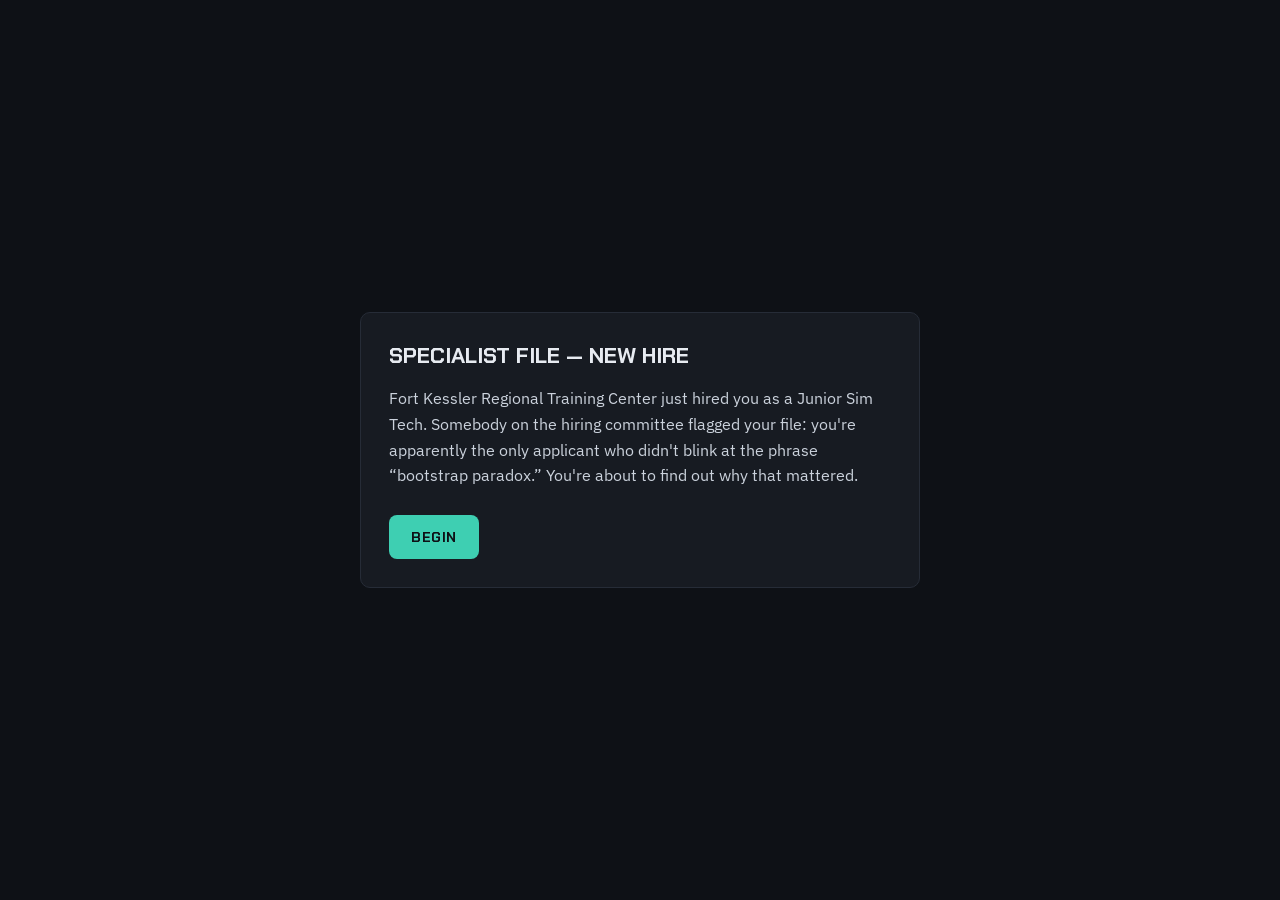
==== game/web/index.html @ 8c5e697e "Add CHSOS Roguelite game design docs and playable vertical slice Locks in the story bible (Frontier " ====
<!doctype html>
<html lang="en">
<head>
<meta charset="utf-8">
<meta name="viewport" content="width=device-width, initial-scale=1, viewport-fit=cover">
<title>CHSOS Roguelite — Vertical Slice</title>
<link rel="stylesheet" href="https://fonts.googleapis.com/css2?family=Chakra+Petch:wght@500;600;700&family=IBM+Plex+Sans:wght@400;500;600&display=swap">
<link rel="stylesheet" href="style.css">
</head>
<body>

<!-- INTRO / NEW GAME -->
<section id="screen-intro" class="screen" hidden>
  <div class="center-shell">
    <div class="card">
      <h1 id="intro-title">SPECIALIST FILE — NEW HIRE</h1>
      <p id="intro-text"></p>
      <div class="btn-row">
        <button id="btn-intro-continue" class="btn">BEGIN</button>
      </div>
    </div>
  </div>
</section>

<!-- CAREER HUB -->
<section id="screen-hub" class="screen" hidden>
  <div class="topbar">
    <div class="topbar-title">
      <span class="eyebrow">SPECIALIST FILE</span>
      <span class="main" id="hub-rank">JUNIOR SIM TECH</span>
    </div>
    <div class="save-controls">
      <button id="btn-export" class="btn-secondary">EXPORT SAVE</button>
      <button id="btn-import" class="btn-secondary">IMPORT SAVE</button>
      <button id="btn-new-game" class="btn-secondary">NEW GAME</button>
      <input type="file" id="file-import" accept="application/json" hidden>
    </div>
  </div>

  <div class="hub-main">
    <div class="panel">
      <div class="panel-title">KSA MASTERY BY DOMAIN</div>
      <div id="hub-domains"></div>
    </div>

    <div class="panel">
      <div class="panel-title">CREW ROSTER</div>
      <div id="hub-crew"></div>
    </div>
  </div>

  <div class="hub-main" style="grid-template-columns: 1fr;">
    <div class="panel">
      <div class="panel-title">HUB</div>
      <div class="hub-line" id="hub-line"></div>
      <div class="btn-row">
        <button id="btn-begin-deployment" class="btn">BEGIN DEPLOYMENT</button>
      </div>
    </div>
  </div>
</section>

<!-- NODE MAP -->
<section id="screen-map" class="screen" hidden>
  <div class="topbar">
    <div class="topbar-title">
      <span class="eyebrow" id="map-location">SECTOR 1 · 2019</span>
      <span class="main">FORT KESSLER REGIONAL TRAINING CENTER</span>
    </div>
    <div class="stat-row">
      <div class="stat-pill"><span class="label">INTEGRITY</span><span class="value" id="stat-integrity">100</span></div>
      <div class="stat-pill"><span class="label">MORALE</span><span class="value" id="stat-morale">100</span></div>
      <div class="stat-pill"><span class="label">BUDGET</span><span class="value" id="stat-budget">200 CR</span></div>
    </div>
  </div>

  <div class="map-layers">
    <div class="map-layer-label">NEXT ROTATION</div>
    <div class="map-canvas" id="map-canvas">
      <svg id="map-svg" viewBox="0 0 640 520" preserveAspectRatio="xMidYMid meet"></svg>
      <div id="map-nodes"></div>
      <div id="ship-marker" class="ship-marker"></div>
    </div>
  </div>
</section>

<!-- NODE INTERACTION OVERLAY -->
<div id="overlay-node" class="overlay" hidden>
  <div class="node-panel" id="node-panel-content"></div>
</div>

<!-- RUN END -->
<section id="screen-runend" class="screen" hidden>
  <div class="center-shell">
    <div class="card">
      <h1>DEPLOYMENT COMPLETE</h1>
      <p id="runend-text"></p>
      <div class="effects-row" id="runend-stats"></div>
      <div class="btn-row">
        <button id="btn-return-hub" class="btn">RETURN TO HUB</button>
      </div>
    </div>
  </div>
</section>

<script src="content.js"></script>
<script src="app.js"></script>
</body>
</html>
---- game/web/style.css ----
:root {
  color-scheme: dark;
  --bg: #0e1116;
  --panel: #171b22;
  --panel-2: #12151b;
  --border: #262c37;
  --text: #e7ebf1;
  --muted: #8b93a1;
  --muted-2: #6b7280;
  --accent: #3ecfb2;
  --domain-I: #5b8def;
  --domain-II: #3ecfb2;
  --domain-III: #e8a33d;
  --domain-IV: #6fbf73;
  --domain-V: #e0584f;
  --danger: #e0584f;
  padding-top: env(safe-area-inset-top, 0px);
  padding-bottom: env(safe-area-inset-bottom, 0px);
}

* { box-sizing: border-box; }

html, body {
  margin: 0;
  min-height: 100%;
  background: var(--bg);
  color: var(--text);
  font-family: 'IBM Plex Sans', sans-serif;
}

img { max-width: 100%; }
[hidden] { display: none !important; }

.hud { font-family: 'Chakra Petch', sans-serif; }

button {
  font-family: 'IBM Plex Sans', sans-serif;
  cursor: pointer;
}
button:disabled { cursor: default; opacity: 0.45; }

a { color: inherit; }

/* ---------- layout shells ---------- */

.screen {
  min-height: 100vh;
  display: flex;
  flex-direction: column;
}

.center-shell {
  flex: 1;
  display: flex;
  align-items: center;
  justify-content: center;
  padding: 24px;
}

.card {
  background: var(--panel);
  border: 1px solid var(--border);
  border-radius: 10px;
  padding: 28px;
  max-width: 560px;
  width: 100%;
}

.card h1 {
  font-family: 'Chakra Petch', sans-serif;
  font-size: 22px;
  margin: 0 0 14px;
}

.card p { line-height: 1.6; color: #cbd2dc; }

.btn {
  display: inline-flex;
  align-items: center;
  justify-content: center;
  background: var(--accent);
  color: #0e1116;
  font-family: 'Chakra Petch', sans-serif;
  font-size: 14px;
  font-weight: 700;
  letter-spacing: 0.5px;
  padding: 13px 22px;
  border: none;
  border-radius: 8px;
  margin-top: 10px;
}
.btn:hover { opacity: 0.9; }

.btn-secondary {
  background: transparent;
  border: 1px solid #3a4250;
  color: #cbd2dc;
  font-family: 'IBM Plex Sans', sans-serif;
  font-size: 13px;
  font-weight: 500;
  padding: 10px 16px;
  border-radius: 6px;
}

.btn-row { display: flex; gap: 10px; flex-wrap: wrap; margin-top: 16px; }

/* ---------- top bar (map / hub) ---------- */

.topbar {
  display: flex;
  align-items: center;
  justify-content: space-between;
  padding: 16px 28px;
  border-bottom: 1px solid var(--border);
  flex-wrap: wrap;
  gap: 12px;
}

.topbar-title { display: flex; flex-direction: column; gap: 2px; }
.topbar-title .eyebrow { font-size: 11px; letter-spacing: 2px; color: var(--muted); }
.topbar-title .main { font-family: 'Chakra Petch', sans-serif; font-size: 20px; font-weight: 700; }

.stat-row { display: flex; gap: 10px; flex-wrap: wrap; }

.stat-pill {
  display: flex;
  flex-direction: column;
  background: var(--panel);
  border: 1px solid var(--border);
  border-radius: 8px;
  padding: 8px 14px;
  min-width: 76px;
}
.stat-pill .label { font-size: 10px; letter-spacing: 1px; color: var(--muted); }
.stat-pill .value { font-family: 'Chakra Petch', sans-serif; font-size: 15px; }

/* ---------- hub screen ---------- */

.hub-main {
  flex: 1;
  display: grid;
  grid-template-columns: 1.4fr 1fr;
  gap: 24px;
  padding: 26px 28px;
}
@media (max-width: 760px) {
  .hub-main { grid-template-columns: 1fr; }
}

.panel {
  background: var(--panel);
  border: 1px solid var(--border);
  border-radius: 10px;
  padding: 22px 24px;
  display: flex;
  flex-direction: column;
  gap: 14px;
}

.panel-title { font-family: 'Chakra Petch', sans-serif; font-size: 13px; letter-spacing: 2px; color: var(--muted); }

.hub-line {
  background: var(--panel-2);
  border: 1px solid var(--border);
  border-left: 3px solid var(--accent);
  border-radius: 6px;
  padding: 14px 16px;
  font-size: 14px;
  line-height: 1.6;
  color: #cbd2dc;
}

.crew-card {
  display: flex;
  align-items: center;
  gap: 14px;
  padding: 12px 14px;
  background: var(--panel-2);
  border: 1px solid #232a35;
  border-radius: 8px;
}
.crew-card.locked { opacity: 0.5; }
.crew-avatar {
  width: 40px; height: 40px; border-radius: 50%;
  background: #1f242d; border: 1px solid #333b47;
  display: flex; align-items: center; justify-content: center;
  font-family: 'Chakra Petch', sans-serif; font-size: 13px; font-weight: 700;
  flex-shrink: 0;
}
.crew-name { font-size: 14px; font-weight: 600; }
.crew-domain { font-size: 12px; color: var(--muted); }

.domain-row {
  display: flex; align-items: baseline; justify-content: space-between; gap: 10px;
}
.domain-bar-track { width: 100%; height: 8px; background: #1f242d; border-radius: 4px; overflow: hidden; margin-top: 6px; }
.domain-bar-fill { height: 100%; }

/* ---------- map screen ---------- */

.map-layers {
  flex: 1;
  padding: 26px 28px;
  display: flex;
  flex-direction: column;
  gap: 22px;
  overflow-y: auto;
}

.map-layer-label { font-family: 'Chakra Petch', sans-serif; font-size: 11px; letter-spacing: 2px; color: var(--muted); }

.map-canvas {
  position: relative;
  width: 100%;
  max-width: 760px;
  aspect-ratio: 640 / 520;
  margin: 0 auto;
}

#map-svg {
  position: absolute;
  inset: 0;
  width: 100%;
  height: 100%;
}

#map-nodes {
  position: absolute;
  inset: 0;
}

.map-node-btn {
  position: absolute;
  transform: translate(-50%, -50%);
  width: 56px;
  height: 56px;
  border-radius: 50%;
  display: flex;
  align-items: center;
  justify-content: center;
  font-family: 'Chakra Petch', sans-serif;
  font-size: 11px;
  font-weight: 700;
  letter-spacing: 0.5px;
  border: 2px solid var(--border);
  background: var(--panel);
  color: var(--muted);
  cursor: default;
  padding: 0;
}

.map-node-btn.state-locked { opacity: 0.35; }

.map-node-btn.state-completed { opacity: 0.55; }

.map-node-btn.state-available {
  cursor: pointer;
  animation: node-pulse 1.6s ease-in-out infinite;
}
.map-node-btn.state-available:hover { transform: translate(-50%, -50%) scale(1.08); }

@keyframes node-pulse {
  0%, 100% { box-shadow: 0 0 0 0 currentColor; }
  50% { box-shadow: 0 0 0 6px transparent; }
}

.map-node-label {
  position: absolute;
  transform: translate(-50%, 0);
  top: calc(50% + 34px);
  width: 130px;
  text-align: center;
  font-size: 11px;
  color: var(--muted);
  line-height: 1.3;
  pointer-events: none;
}

.ship-marker {
  position: absolute;
  width: 14px;
  height: 14px;
  border-radius: 50%;
  background: var(--accent);
  box-shadow: 0 0 10px 3px var(--accent);
  transform: translate(-50%, -50%);
  transition: left 0.6s cubic-bezier(0.4, 0, 0.2, 1), top 0.6s cubic-bezier(0.4, 0, 0.2, 1);
  pointer-events: none;
}

.node-type-tag {
  font-family: 'Chakra Petch', sans-serif;
  font-size: 10px;
  letter-spacing: 1.5px;
  padding: 3px 8px;
  border-radius: 4px;
  display: inline-block;
  width: fit-content;
}

.node-title { font-size: 15px; font-weight: 600; }
.node-location { font-size: 11px; color: var(--muted-2); }

/* ---------- node interaction overlay ---------- */

.overlay {
  position: fixed;
  inset: 0;
  background: rgba(5, 7, 10, 0.7);
  display: flex;
  align-items: center;
  justify-content: center;
  padding: 20px;
  z-index: 10;
}

.node-panel {
  background: var(--panel);
  border: 1px solid var(--border);
  border-radius: 12px;
  max-width: 640px;
  width: 100%;
  max-height: 90vh;
  overflow-y: auto;
  padding: 28px;
}

.node-panel .flavor {
  font-size: 14px;
  color: #cbd2dc;
  line-height: 1.6;
  background: var(--panel-2);
  border-left: 3px solid var(--accent);
  border-radius: 6px;
  padding: 14px 16px;
  margin-bottom: 18px;
}

.timer-bar-track { width: 100%; height: 6px; background: #1f242d; border-radius: 3px; overflow: hidden; margin: 10px 0 18px; }
.timer-bar-fill { height: 100%; background: var(--domain-III); transition: width 1s linear; }

.option-btn {
  display: block;
  width: 100%;
  text-align: left;
  background: var(--panel-2);
  border: 1px solid var(--border);
  color: var(--text);
  border-radius: 8px;
  padding: 12px 14px;
  margin-bottom: 10px;
  font-size: 14px;
  line-height: 1.5;
}
.option-btn:hover { border-color: var(--accent); }
.option-btn.chosen-correct { border-color: var(--domain-IV); background: #14231a; }
.option-btn.chosen-incorrect { border-color: var(--danger); background: #241417; }
.option-btn.reveal-correct { border-color: var(--domain-IV); }

.tone-tag {
  font-family: 'Chakra Petch', sans-serif;
  font-size: 10px;
  letter-spacing: 1px;
  color: var(--muted);
  display: block;
  margin-bottom: 4px;
}

.result-box {
  margin-top: 16px;
  padding: 14px 16px;
  border-radius: 8px;
  background: var(--panel-2);
  border: 1px solid var(--border);
  font-size: 14px;
  line-height: 1.6;
}

.effects-row { display: flex; gap: 12px; margin-top: 10px; flex-wrap: wrap; }
.effect-chip { font-family: 'Chakra Petch', sans-serif; font-size: 12px; padding: 4px 10px; border-radius: 12px; border: 1px solid var(--border); }
.effect-chip.pos { color: var(--domain-IV); border-color: var(--domain-IV); }
.effect-chip.neg { color: var(--danger); border-color: var(--danger); }

.stage-indicator { font-size: 12px; color: var(--muted); margin-bottom: 8px; }

/* ---------- save controls ---------- */

.save-controls { display: flex; gap: 8px; flex-wrap: wrap; }
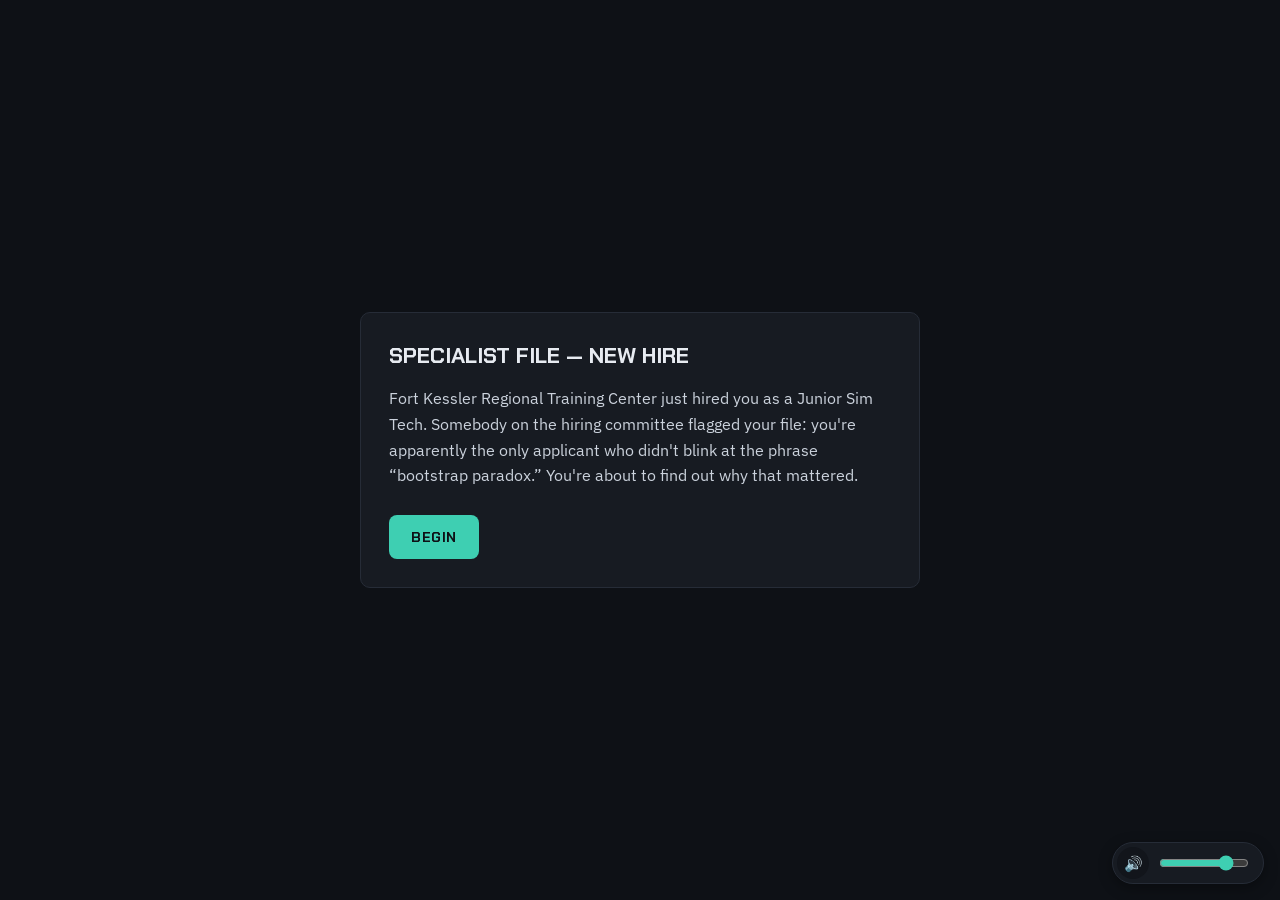
==== commit da3ed331: "Add sound control and Phase B story layer: outposts, Marsh, callbacks, barks - Sound: fixed corner w" ====
--- a/game/web/index.html
+++ b/game/web/index.html
@@ -17,6 +17,20 @@
       <p id="intro-text"></p>
       <div class="btn-row">
         <button id="btn-intro-continue" class="btn">BEGIN</button>
+      </div>
+    </div>
+  </div>
+</section>
+
+<!-- FIRST CREW PICKUP -->
+<section id="screen-crew-hire" class="screen" hidden>
+  <div class="center-shell">
+    <div class="card">
+      <h1>INCOMING TRANSMISSION</h1>
+      <p>Hub: “You're not doing this alone. Nobody does. Your AV Technician is Rosa Quintero, callsign Patch. Cables, RF, dead mics: the stuff that makes or breaks a sim before anyone even gets to the clinical part. She's worked every kind of room there is. Keep her close.”</p>
+      <div class="crew-card" id="crew-hire-card" style="margin: 18px 0;"></div>
+      <div class="btn-row">
+        <button id="btn-crew-hire-continue" class="btn">TAKE THE ASSIGNMENT</button>
       </div>
     </div>
   </div>
@@ -51,10 +65,27 @@
 
   <div class="hub-main" style="grid-template-columns: 1fr;">
     <div class="panel">
-      <div class="panel-title">HUB</div>
-      <div class="hub-line" id="hub-line"></div>
+      <div class="panel-title">WAYSTATION 4</div>
+      <div class="eyebrow" id="hub-sector"></div>
+      <div class="hub-projection" id="hub-projection" hidden></div>
+      <div class="hub-convo" id="hub-convo"></div>
       <div class="btn-row">
         <button id="btn-begin-deployment" class="btn">BEGIN DEPLOYMENT</button>
+      </div>
+    </div>
+  </div>
+</section>
+
+<!-- OUTPOST ARRIVAL BRIEFING (only when there's something new to say) -->
+<section id="screen-briefing" class="screen" hidden>
+  <div class="center-shell">
+    <div class="card briefing-card">
+      <span class="eyebrow" id="briefing-eyebrow">ARRIVAL</span>
+      <h1 id="briefing-title" class="hud"></h1>
+      <div class="briefing-status" id="briefing-status"></div>
+      <div class="hub-convo" id="briefing-lines"></div>
+      <div class="btn-row">
+        <button id="btn-briefing-deploy" class="btn">DEPLOY</button>
       </div>
     </div>
   </div>
@@ -64,8 +95,8 @@
 <section id="screen-map" class="screen" hidden>
   <div class="topbar">
     <div class="topbar-title">
-      <span class="eyebrow" id="map-location">SECTOR 1 · 2019</span>
-      <span class="main">FORT KESSLER REGIONAL TRAINING CENTER</span>
+      <span class="eyebrow" id="map-location">SECTOR 1</span>
+      <span class="main" id="map-subtitle">MULTI-SITE ROTATION</span>
     </div>
     <div class="stat-row">
       <div class="stat-pill"><span class="label">INTEGRITY</span><span class="value" id="stat-integrity">100</span></div>
@@ -74,12 +105,16 @@
     </div>
   </div>
 
+  <div class="map-banner" id="map-banner"></div>
+  <div class="map-bark" id="map-bark" aria-live="polite"></div>
+
   <div class="map-layers">
     <div class="map-layer-label">NEXT ROTATION</div>
     <div class="map-canvas" id="map-canvas">
       <svg id="map-svg" viewBox="0 0 640 520" preserveAspectRatio="xMidYMid meet"></svg>
       <div id="map-nodes"></div>
       <div id="ship-marker" class="ship-marker"></div>
+      <div id="map-tooltip" class="map-tooltip"></div>
     </div>
   </div>
 </section>
@@ -93,7 +128,7 @@
 <section id="screen-runend" class="screen" hidden>
   <div class="center-shell">
     <div class="card">
-      <h1>DEPLOYMENT COMPLETE</h1>
+      <h1 id="runend-title">DEPLOYMENT COMPLETE</h1>
       <p id="runend-text"></p>
       <div class="effects-row" id="runend-stats"></div>
       <div class="btn-row">
@@ -103,7 +138,17 @@
   </div>
 </section>
 
+<!-- SOUND CONTROL (fixed, shown on every screen) -->
+<div class="sound-control" role="group" aria-label="Sound">
+  <button id="btn-sound-toggle" class="sound-toggle" type="button">🔊</button>
+  <input id="sound-volume" class="sound-volume" type="range" min="0" max="100" step="5" aria-label="Volume">
+</div>
+
 <script src="content.js"></script>
+<script src="nodes_generated.js"></script>
+<script src="mapgen.js"></script>
+<script src="story.js"></script>
+<script src="outposts.js"></script>
 <script src="app.js"></script>
 </body>
 </html>
--- a/game/web/style.css
+++ b/game/web/style.css
@@ -14,6 +14,8 @@
   --domain-IV: #6fbf73;
   --domain-V: #e0584f;
   --danger: #e0584f;
+  --resident: #a9b8d6;
+  --surveyor: #d9a0c0;
   padding-top: env(safe-area-inset-top, 0px);
   padding-bottom: env(safe-area-inset-bottom, 0px);
 }
@@ -193,8 +195,11 @@
 .domain-row {
   display: flex; align-items: baseline; justify-content: space-between; gap: 10px;
 }
-.domain-bar-track { width: 100%; height: 8px; background: #1f242d; border-radius: 4px; overflow: hidden; margin-top: 6px; }
-.domain-bar-fill { height: 100%; }
+.domain-bar-track { position: relative; width: 100%; height: 8px; background: #1f242d; border-radius: 4px; overflow: visible; margin-top: 6px; }
+.domain-bar-fill { height: 100%; border-radius: 4px; overflow: hidden; }
+.domain-bar-threshold { position: absolute; top: -2px; bottom: -2px; width: 2px; background: #fff; opacity: 0.55; }
+.domain-gate-note { font-size: 11px; color: var(--muted); margin-top: 5px; letter-spacing: 0.3px; }
+.domain-gate-note.ready { color: var(--accent); }
 
 /* ---------- map screen ---------- */
 
@@ -264,17 +269,26 @@
   50% { box-shadow: 0 0 0 6px transparent; }
 }
 
-.map-node-label {
+.map-tooltip {
   position: absolute;
   transform: translate(-50%, 0);
-  top: calc(50% + 34px);
-  width: 130px;
+  z-index: 5;
+  max-width: 160px;
+  width: max-content;
+  padding: 5px 9px;
+  border-radius: 6px;
+  background: #0d1118;
+  border: 1px solid #2a3240;
+  box-shadow: 0 4px 12px rgba(0, 0, 0, 0.4);
   text-align: center;
   font-size: 11px;
-  color: var(--muted);
   line-height: 1.3;
+  color: #d3d8e0;
   pointer-events: none;
-}
+  opacity: 0;
+  transition: opacity 0.12s ease;
+}
+.map-tooltip.visible { opacity: 1; }
 
 .ship-marker {
   position: absolute;
@@ -386,3 +400,132 @@
 /* ---------- save controls ---------- */
 
 .save-controls { display: flex; gap: 8px; flex-wrap: wrap; }
+
+/* ---------- Waystation 4 conversation panel (story.js) ---------- */
+
+.hub-projection {
+  display: flex;
+  align-items: baseline;
+  flex-wrap: wrap;
+  gap: 6px 12px;
+  padding: 10px 14px;
+  background: var(--panel-2);
+  border: 1px solid var(--border);
+  border-radius: 6px;
+}
+.hub-projection .eyebrow { font-size: 11px; letter-spacing: 2px; color: var(--muted); }
+.proj-value { font-size: 20px; font-weight: 600; color: var(--text); letter-spacing: 1px; }
+.proj-delta { font-family: 'Chakra Petch', sans-serif; font-size: 11px; letter-spacing: 1px; }
+.proj-delta.gain { color: var(--domain-IV); }
+.proj-delta.slip { color: var(--domain-III); }
+
+.hub-convo {
+  display: flex;
+  flex-direction: column;
+  gap: 10px;
+  background: var(--panel-2);
+  border: 1px solid var(--border);
+  border-left: 3px solid var(--accent);
+  border-radius: 6px;
+  padding: 14px 16px;
+  font-size: 14px;
+  line-height: 1.6;
+  color: #cbd2dc;
+}
+.hub-convo:empty { display: none; }
+
+.convo-setting { font-style: italic; color: var(--muted); }
+
+.convo-line { display: grid; grid-template-columns: 76px 1fr; gap: 12px; align-items: baseline; }
+.convo-speaker { font-size: 11px; letter-spacing: 1.5px; font-weight: 600; }
+.convo-speaker .tone-tag { display: block; margin: 2px 0 0; font-size: 9px; }
+.convo-trigger .convo-text { color: var(--text); }
+
+.convo-choices { display: flex; flex-direction: column; gap: 8px; margin-top: 4px; }
+.convo-choice {
+  text-align: left;
+  background: var(--panel);
+  border: 1px solid var(--border);
+  border-radius: 6px;
+  padding: 10px 14px;
+  color: var(--text);
+  font-size: 14px;
+  line-height: 1.5;
+}
+.convo-choice:hover, .convo-choice:focus-visible { border-color: var(--accent); outline: none; }
+
+.convo-fade { opacity: 0; animation: convo-in 0.35s ease-out forwards; }
+@keyframes convo-in {
+  from { opacity: 0; transform: translateY(4px); }
+  to { opacity: 1; transform: none; }
+}
+@media (prefers-reduced-motion: reduce) {
+  .convo-fade { animation: none; opacity: 1; }
+}
+
+@media (max-width: 520px) {
+  .convo-line { grid-template-columns: 1fr; gap: 2px; }
+}
+
+/* ---------- sound control ---------- */
+
+.sound-control {
+  position: fixed;
+  right: 16px;
+  bottom: calc(16px + env(safe-area-inset-bottom, 0px));
+  z-index: 20;  /* above .overlay so it stays usable mid-node */
+  display: flex;
+  align-items: center;
+  gap: 8px;
+  background: var(--panel);
+  border: 1px solid var(--border);
+  border-radius: 999px;
+  padding: 4px 12px 4px 4px;
+  box-shadow: 0 4px 14px rgba(0, 0, 0, 0.35);
+}
+
+.sound-toggle {
+  width: 32px;
+  height: 32px;
+  border: none;
+  border-radius: 50%;
+  background: var(--panel-2);
+  color: var(--text);
+  font-size: 15px;
+  line-height: 1;
+  padding: 0;
+}
+.sound-toggle:hover { background: var(--border); }
+.sound-toggle:focus-visible, .sound-volume:focus-visible { outline: 2px solid var(--accent); outline-offset: 2px; }
+
+.sound-volume {
+  width: 90px;
+  accent-color: var(--accent);
+  cursor: pointer;
+}
+.sound-volume.is-muted { opacity: 0.4; }
+
+@media (max-width: 520px) {
+  /* Collapse to just the mute button on narrow screens. */
+  .sound-control { padding: 4px; }
+  .sound-volume { display: none; }
+}
+
+/* ---------- outpost arrival ---------- */
+
+.briefing-card { max-width: 620px; }
+.briefing-card h1 { margin: 6px 0 4px; }
+.briefing-card .eyebrow { font-size: 11px; letter-spacing: 2px; color: var(--muted); }
+.briefing-status, .map-banner {
+  font-family: 'Chakra Petch', sans-serif;
+  font-size: 11px;
+  letter-spacing: 1.5px;
+  color: var(--resident);
+}
+.briefing-status { margin-bottom: 14px; }
+.map-banner { padding: 10px 28px; border-bottom: 1px solid var(--border); }
+.map-banner:empty { display: none; }
+.node-panel .hub-convo { margin: 4px 0 12px; }
+.map-bark { padding: 10px 28px 0; font-size: 14px; line-height: 1.5; color: #cbd2dc; min-height: 31px; }
+.map-bark .convo-line { grid-template-columns: 76px 1fr; }
+@media (max-width: 760px) { .map-bark, .map-banner { padding-left: 16px; padding-right: 16px; } }
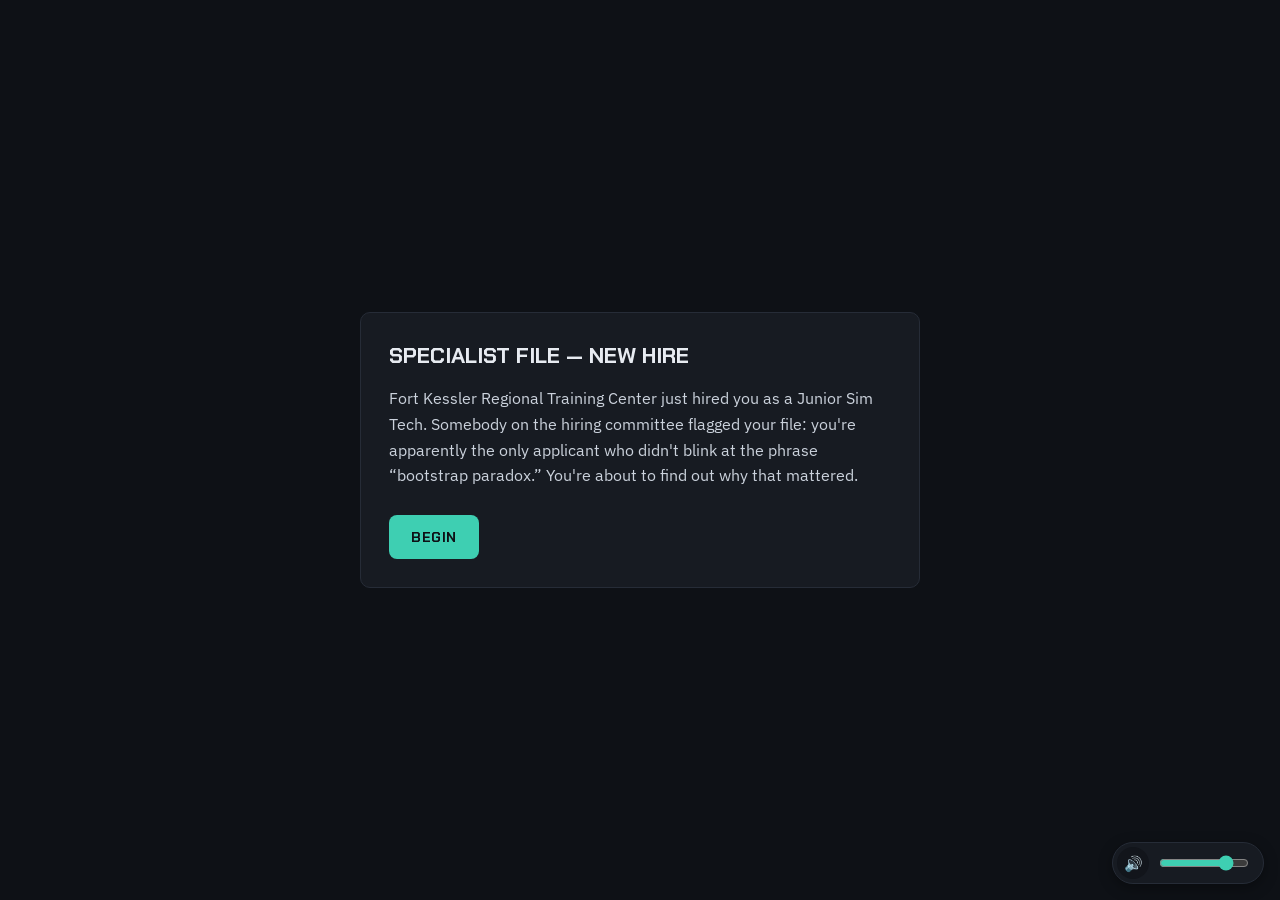
==== commit d4b5d1f5: "Add Phase C story layer: Acts 1-2 thread, Theo, Cal, Study Log Act 1 thread scenes and the Act 2 thr" ====
--- a/game/web/index.html
+++ b/game/web/index.html
@@ -71,8 +71,24 @@
       <div class="hub-convo" id="hub-convo"></div>
       <div class="btn-row">
         <button id="btn-begin-deployment" class="btn">BEGIN DEPLOYMENT</button>
+        <button id="btn-codex" class="btn-secondary btn-codex">STUDY LOG</button>
       </div>
     </div>
+  </div>
+</section>
+
+<!-- STUDY LOG / CODEX (codex.js) -->
+<section id="screen-codex" class="screen" hidden>
+  <div class="topbar">
+    <div class="topbar-title">
+      <span class="eyebrow">WAYSTATION 4</span>
+      <span class="main">STUDY LOG</span>
+    </div>
+    <button id="btn-codex-back" class="btn-secondary">BACK TO WAYSTATION</button>
+  </div>
+  <div class="codex-main">
+    <nav class="codex-list" id="codex-list" aria-label="Study Log entries"></nav>
+    <article class="panel codex-entry" id="codex-entry" aria-live="polite"></article>
   </div>
 </section>
 
@@ -149,6 +165,7 @@
 <script src="mapgen.js"></script>
 <script src="story.js"></script>
 <script src="outposts.js"></script>
+<script src="codex.js"></script>
 <script src="app.js"></script>
 </body>
 </html>
--- a/game/web/style.css
+++ b/game/web/style.css
@@ -16,6 +16,7 @@
   --danger: #e0584f;
   --resident: #a9b8d6;
   --surveyor: #d9a0c0;
+  --marionette: #c9b36a;
   padding-top: env(safe-area-inset-top, 0px);
   padding-bottom: env(safe-area-inset-bottom, 0px);
 }
@@ -418,6 +419,7 @@
 .proj-delta { font-family: 'Chakra Petch', sans-serif; font-size: 11px; letter-spacing: 1px; }
 .proj-delta.gain { color: var(--domain-IV); }
 .proj-delta.slip { color: var(--domain-III); }
+.proj-target { font-size: 11px; letter-spacing: 1.5px; color: var(--muted); margin-left: auto; }
 
 .hub-convo {
   display: flex;
@@ -529,3 +531,70 @@
 .map-bark { padding: 10px 28px 0; font-size: 14px; line-height: 1.5; color: #cbd2dc; min-height: 31px; }
 .map-bark .convo-line { grid-template-columns: 76px 1fr; }
 @media (max-width: 760px) { .map-bark, .map-banner { padding-left: 16px; padding-right: 16px; } }
+
+/* ---------- Study Log / Codex ---------- */
+
+.btn-codex { margin-top: 10px; display: inline-flex; align-items: center; gap: 8px; }
+.codex-new {
+  font-family: 'Chakra Petch', sans-serif;
+  font-size: 10px;
+  letter-spacing: 1px;
+  color: #0e1116;
+  background: var(--accent);
+  border-radius: 4px;
+  padding: 1px 6px;
+}
+
+.codex-main {
+  flex: 1;
+  display: grid;
+  grid-template-columns: 300px 1fr;
+  gap: 24px;
+  padding: 26px 28px;
+  align-items: start;
+}
+@media (max-width: 760px) {
+  .codex-main { grid-template-columns: 1fr; padding: 16px; gap: 16px; }
+}
+
+.codex-list { display: flex; flex-direction: column; gap: 18px; min-width: 0; }
+.codex-cat { display: flex; flex-direction: column; gap: 4px; }
+.codex-cat-title { font-size: 12px; letter-spacing: 2px; color: var(--muted); margin-bottom: 4px; }
+.codex-cat-title span { color: var(--muted-2); margin-left: 6px; }
+.codex-item {
+  display: flex;
+  align-items: center;
+  justify-content: space-between;
+  gap: 8px;
+  text-align: left;
+  background: transparent;
+  border: 1px solid transparent;
+  border-radius: 6px;
+  padding: 8px 10px;
+  color: #cbd2dc;
+  font-size: 14px;
+  line-height: 1.4;
+}
+.codex-item:hover, .codex-item:focus-visible { border-color: var(--border); outline: none; background: var(--panel); }
+.codex-item.active { border-color: var(--accent); background: var(--panel); color: var(--text); }
+.codex-locked { font-size: 12px; color: var(--muted-2); padding: 2px 10px; font-style: italic; }
+
+.codex-entry { min-width: 0; }
+.codex-entry .eyebrow { font-size: 11px; letter-spacing: 2px; color: var(--muted); }
+.codex-entry h2 { margin: 0; font-size: 20px; }
+.codex-entry p { margin: 0; line-height: 1.6; color: #cbd2dc; }
+.codex-empty { color: var(--muted); }
+.codex-fact {
+  background: var(--panel-2);
+  border: 1px solid var(--border);
+  border-left: 3px solid var(--accent);
+  border-radius: 6px;
+  padding: 12px 14px;
+  font-size: 14px;
+  line-height: 1.6;
+  color: var(--text);
+  display: flex;
+  flex-direction: column;
+  gap: 6px;
+}
+.codex-fact-label { font-size: 11px; letter-spacing: 1.5px; }
